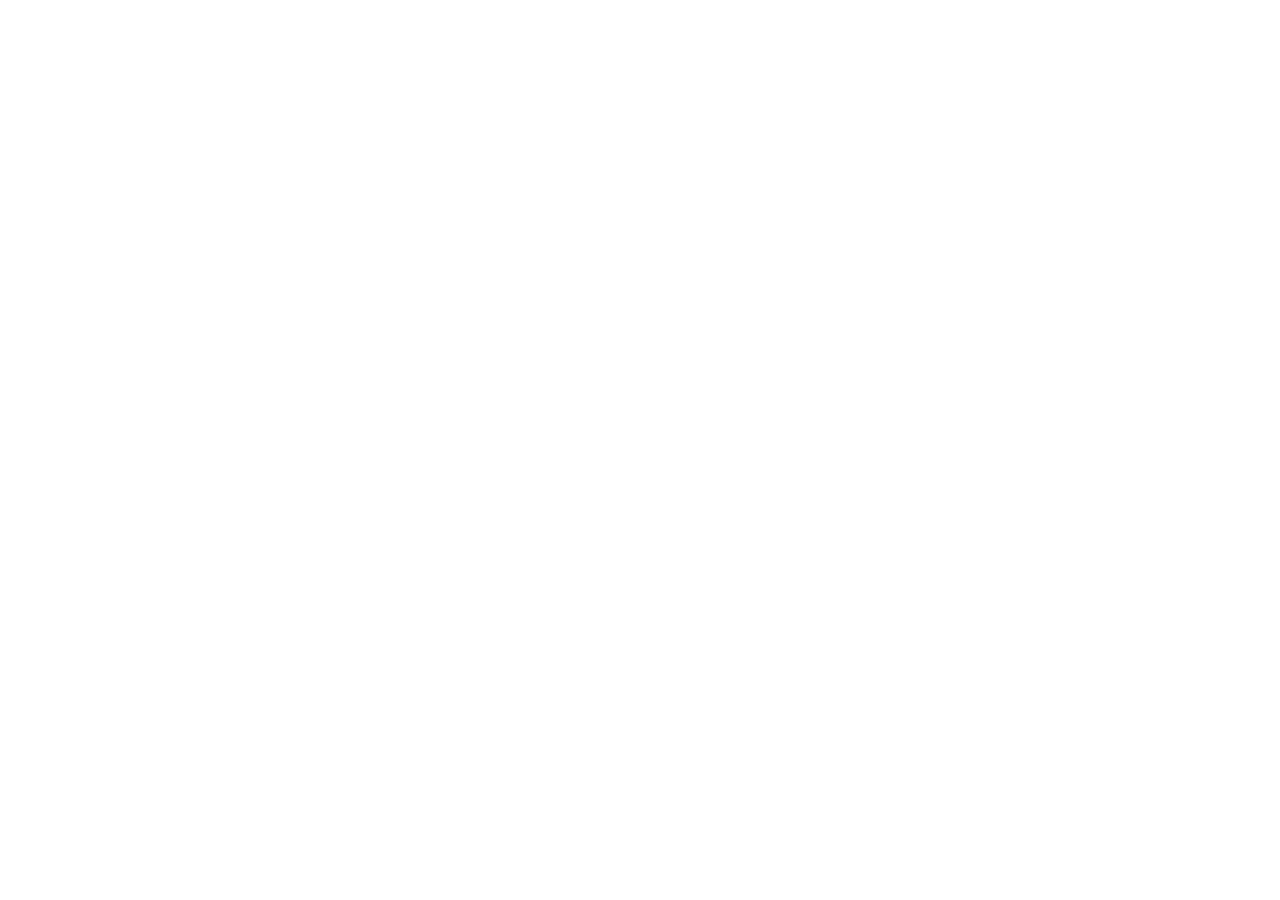
==== index.html @ ce4b4721 "Init : création du dépôt, arborescence des fichiers et structure HTML de base" ====
<!DOCTYPE html>
<html lang="en">
<head>
    <meta charset="UTF-8">
    <meta name="viewport" content="width=device-width, initial-scale=1.0">
    <title>AfriConnectSummit-Acceuil</title>
<!-- Bootstrap Icon via CDN  : le lien --> 
    <link rel="stylesheet" href="https://cdn.jsdelivr.net/npm/bootstrap-icons@1.13.1/font/bootstrap-icons.min.css">
<!-- Votre feuille de style personnelle --> 
<link rel="stylesheet" href="css/style.css">
</head>
<body>
<!-- Le contenu de la page sera ajoute ici --> 
<!-- Votre script JavaScript --> 
<script src="js/main.js"></script> 
</body>
</html>
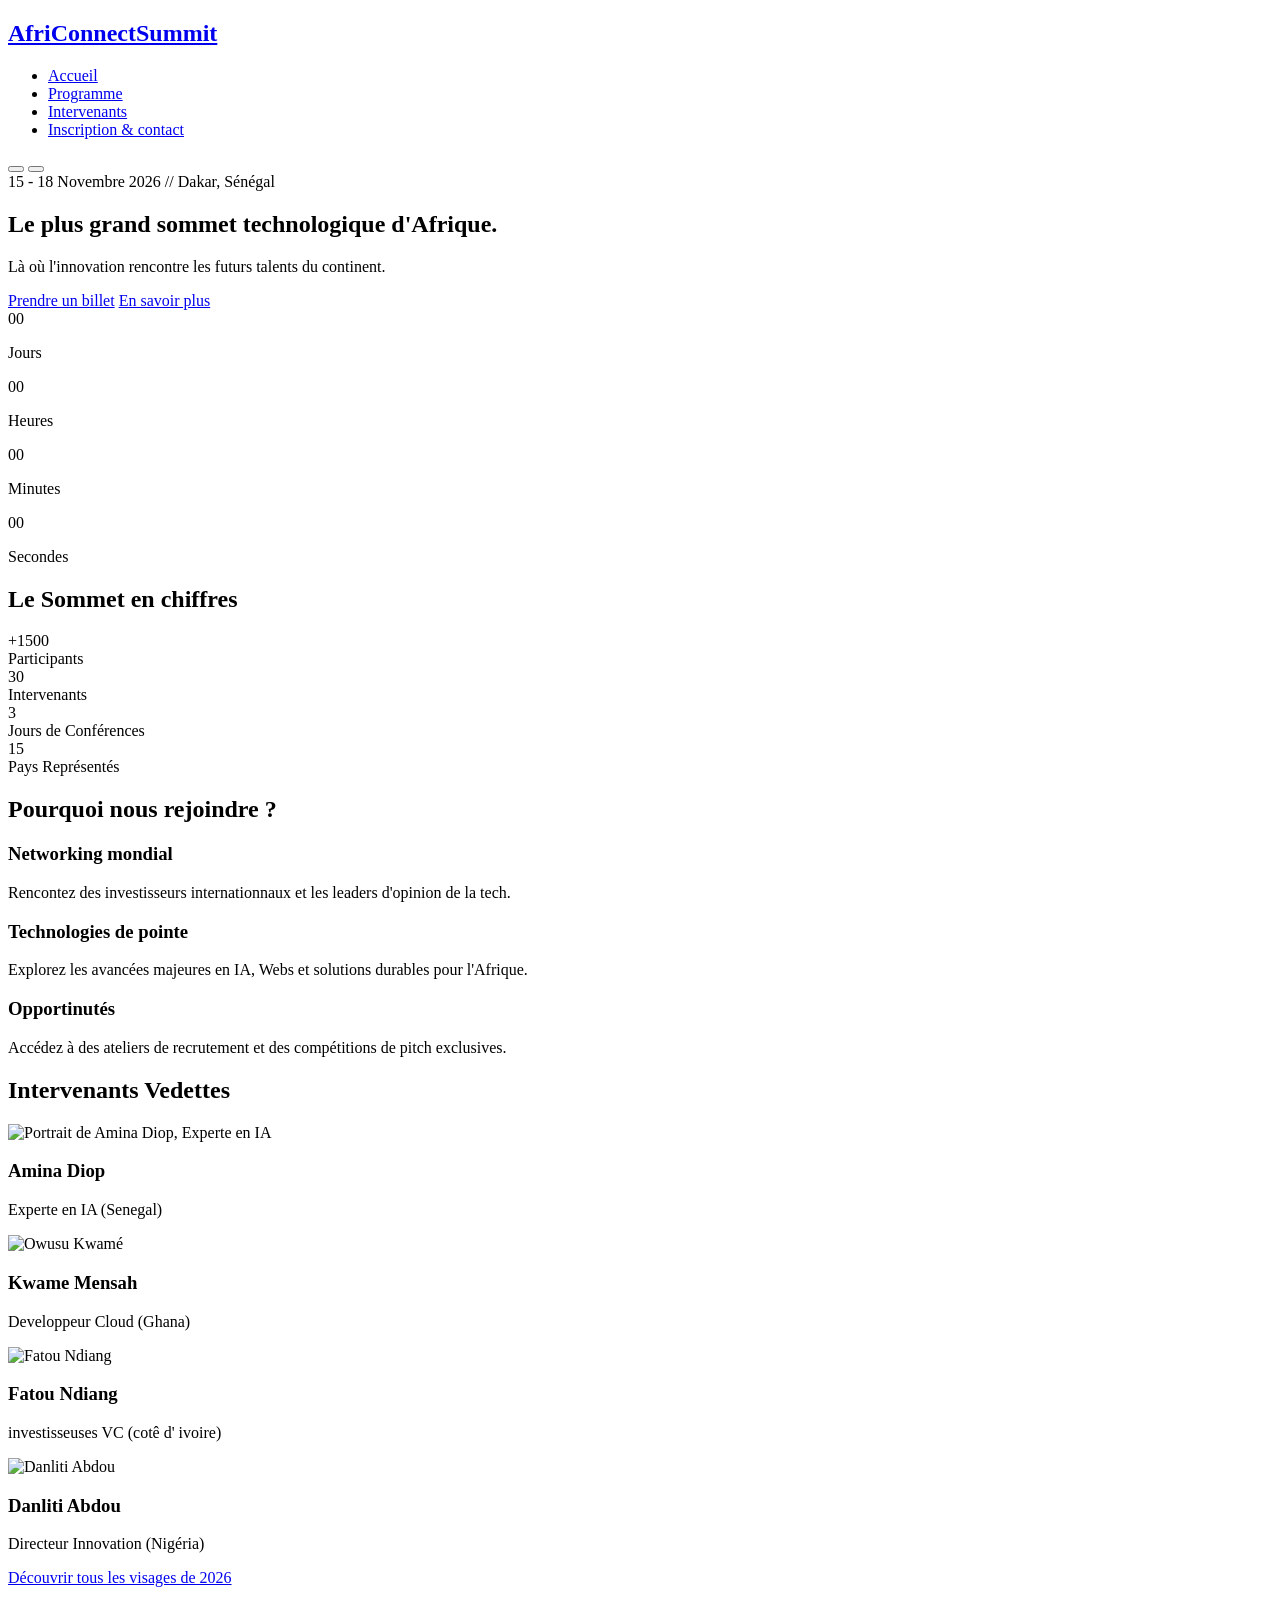
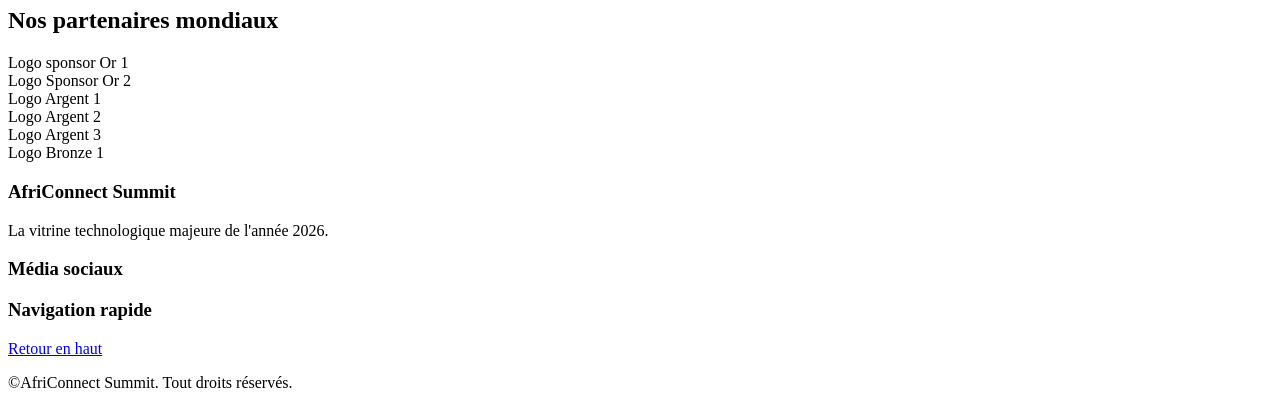
==== commit f6382418: "HTML : structure complète des 4 pages avec sections et contenu texte" ====
--- a/index.html
+++ b/index.html
@@ -3,7 +3,7 @@
 <head>
     <meta charset="UTF-8">
     <meta name="viewport" content="width=device-width, initial-scale=1.0">
-    <title>AfriConnectSummit-Acceuil</title>
+    <title>AfriConnectSummit - Accueil</title>
 <!-- Bootstrap Icon via CDN  : le lien --> 
     <link rel="stylesheet" href="https://cdn.jsdelivr.net/npm/bootstrap-icons@1.13.1/font/bootstrap-icons.min.css">
 <!-- Votre feuille de style personnelle --> 
@@ -11,6 +11,203 @@
 </head>
 <body>
 <!-- Le contenu de la page sera ajoute ici --> 
+ <!-- le navbar de mon site header -->
+ <header>
+        <nav>
+            <!-- le logo de mon site -->
+             <div>
+             <a href="index.html"><h2>AfriConnectSummit</h2></a>
+            </div>
+            <!-- menu de mon site avec mes 4 pages  -->
+            <ul>
+                <li><a href="index.html">Accueil</a></li>
+                <li><a href="programme.html">Programme</a></li>
+                <li><a href="intervenants.html">Intervenants</a></li>
+                <li><a href="contact.html">Inscription & contact</a></li>
+            </ul>
+            <!-- controle à droite,thème et hamburger -->
+             <div>
+                <button aria-label="Changer de thème">
+                    <i></i>
+                </button>
+                <button aria-label="Menu Mobile">
+                    <i></i>
+                </button>
+             </div>
+        </nav>
+        
+    </header> 
+     <!-- main -->
+    <main>
+        <!-- le section hero ,ungrend titre blanc, fond très sombre, accents néons -->
+         <section>
+            <div>
+                <div>15 - 18 Novembre 2026 // Dakar, Sénégal</div>
+                <h1>Le plus grand sommet technologique d'Afrique.</h1>
+                <p>Là où l'innovation rencontre les futurs talents du  continent.</p>
+                <!-- les deux boutons cta -->
+                 <div>
+                    <a href="contact.html">Prendre un billet</a>
+                    <a href="programme.html">En savoir plus</a>
+                 </div>
+                 <!-- le compte à rebours épuré -->
+                  <div>
+                    <div><span>00</span><p>Jours</p></div>
+                    <div><span>00</span><p>Heures</p></div>
+                    <div><span>00</span><p>Minutes</p></div>
+                    <div><span>00</span><p>Secondes</p></div>
+                </div>
+            </div>
+         </section>
+         <!-- les chiffres clés ,bandeau statistiques massives -  grid -->
+          <section>
+            <div>
+                <h2>Le Sommet en chiffres</h2>
+                <div>
+                    <div>
+                        <div>+1500</div>
+                        <div>Participants</div>
+                    </div>
+                    <div>
+                        <div>30</div>
+                        <div>Intervenants</div>
+                    </div>
+                    <div>
+                        <div>3</div>
+                        <div>Jours de Conférences</div>
+                    </div>
+                    <div>
+                        <div>15</div>
+                        <div>Pays Représentés</div>
+                    </div>
+                </div>
+            </div>
+          </section>
+          <!-- pourquoi participer, mise en avant des arguments  -->
+          <section>
+            <div>
+                <h2>Pourquoi nous rejoindre ?</h2>
+                <div>
+                    <article>
+                        <div><i></i></div>
+                        <h3>Networking mondial</h3>
+                        <p>Rencontez des investisseurs internationnaux et les leaders d'opinion de la tech.</p>
+                    </article>
+                    <article>
+                        <div><i></i></div>
+                        <h3>Technologies de pointe </h3>
+                        <p>Explorez les avancées majeures en IA, Webs et solutions durables pour l'Afrique.</p>
+                    </article>
+                    <article>
+                        <div><i></i></div>
+                        <h3>Opportinutés</h3>
+                        <p>Accédez à des ateliers de recrutement et des compétitions de pitch exclusives.</p>
+                    </article>
+                </div>
+            </div>
+          </section>
+          <!-- les intervenants vedettes,les grilles de portraits -->
+           <section>
+            <div>
+                <h2>Intervenants Vedettes</h2>
+                <div>
+                    <!-- Conférencier1 -->
+                     <div>
+                        <div>
+                            <img src="../AidaSoce-Kane-AfriConnectSummit/images/alex-starnes-PK_t0Lrh7MM-unsplash.jpg" alt="Portrait de Amina Diop, Experte en IA">
+                        </div>
+                        <div>
+                            <h3>Amina Diop</h3>
+                            <p>Experte en IA (Senegal)</p>
+                        </div>
+                     </div>
+                     <!-- Conférencier2 -->
+                      <div>
+                        <div>
+                            <img src="../AidaSoce-Kane-AfriConnectSummit/images/samson-balogun-KYLwJKE3Kz0-unsplash.jpg" alt="Owusu Kwamé">
+                        </div>
+                        <div>
+                            <h3>Kwame Mensah</h3>
+                            <p>Developpeur Cloud (Ghana) </p>
+                        </div>
+                      </div>
+                      <!-- Conférencier3 -->
+                       <div>
+                        <div>
+                            <img src="../AidaSoce-Kane-AfriConnectSummit/images/Fatou-Niang.jpg" alt="Fatou Ndiang">
+                        </div>
+                        <div>
+                            <h3>Fatou Ndiang</h3>
+                            <p>investisseuses VC (cotê d' ivoire)</p>
+                        </div>
+                       </div>
+                       <!-- Conférencier4 -->
+                        <div>
+                            <img src="../AidaSoce-Kane-AfriConnectSummit/images/homme.jpg" alt="Danliti Abdou">
+                        </div>
+                        <div>
+                            <h3>Danliti Abdou</h3>
+                            <p>Directeur Innovation (Nigéria) </p>
+                        </div>
+                </div>
+            </div>
+            <!-- le bouton exigé -->
+             <div>
+                <a href="intervenants.html">Découvrir tous les visages de 2026</a>
+             </div>
+             </section>
+             <section>
+             <div>
+                <h2>Nos partenaires mondiaux</h2>
+                <!-- Piste Or -->
+                 <div>
+                    <div>
+                        <div>Logo sponsor Or 1</div>
+                        <div>Logo Sponsor Or 2</div>
+                    </div>
+                 </div>
+                 <!-- Piste Argent -->
+                  <div>
+                    <div>
+                        <div>Logo Argent 1</div>
+                        <div>Logo Argent 2</div>
+                        <div>Logo Argent 3</div>
+                    </div>
+                  </div>
+                  <!-- Piste  Bronze -->
+                   <div>
+                    <div>
+                        <div>Logo Bronze 1</div>
+                    </div>
+                   </div>
+             </div>
+           </section>
+    </main>
+
+    <footer>
+        <div>
+            <div>
+                <h3>AfriConnect Summit</h3>
+                <p>La vitrine technologique majeure de l'année 2026.</p>
+            </div>
+            <div>
+                <h3>Média sociaux</h3>
+                <div>
+                    <a href="#" aria-label="X (Twitter)"><i></i></a>
+                    <a href="#" aria-label="Linkedin"><i></i></a>
+                    <a href="#" aria-label="Instagram"><i></i></a>
+                </div>
+            </div>
+            <div>
+                <h3>Navigation rapide </h3>
+                <a href="#"><i></i>Retour en haut</a>
+            </div>
+        </div>
+        <div>
+            <p>&copy;<span></span>AfriConnect Summit. Tout droits réservés.</p>
+        </div>
+    </footer>
+   
 <!-- Votre script JavaScript --> 
 <script src="js/main.js"></script> 
 </body>
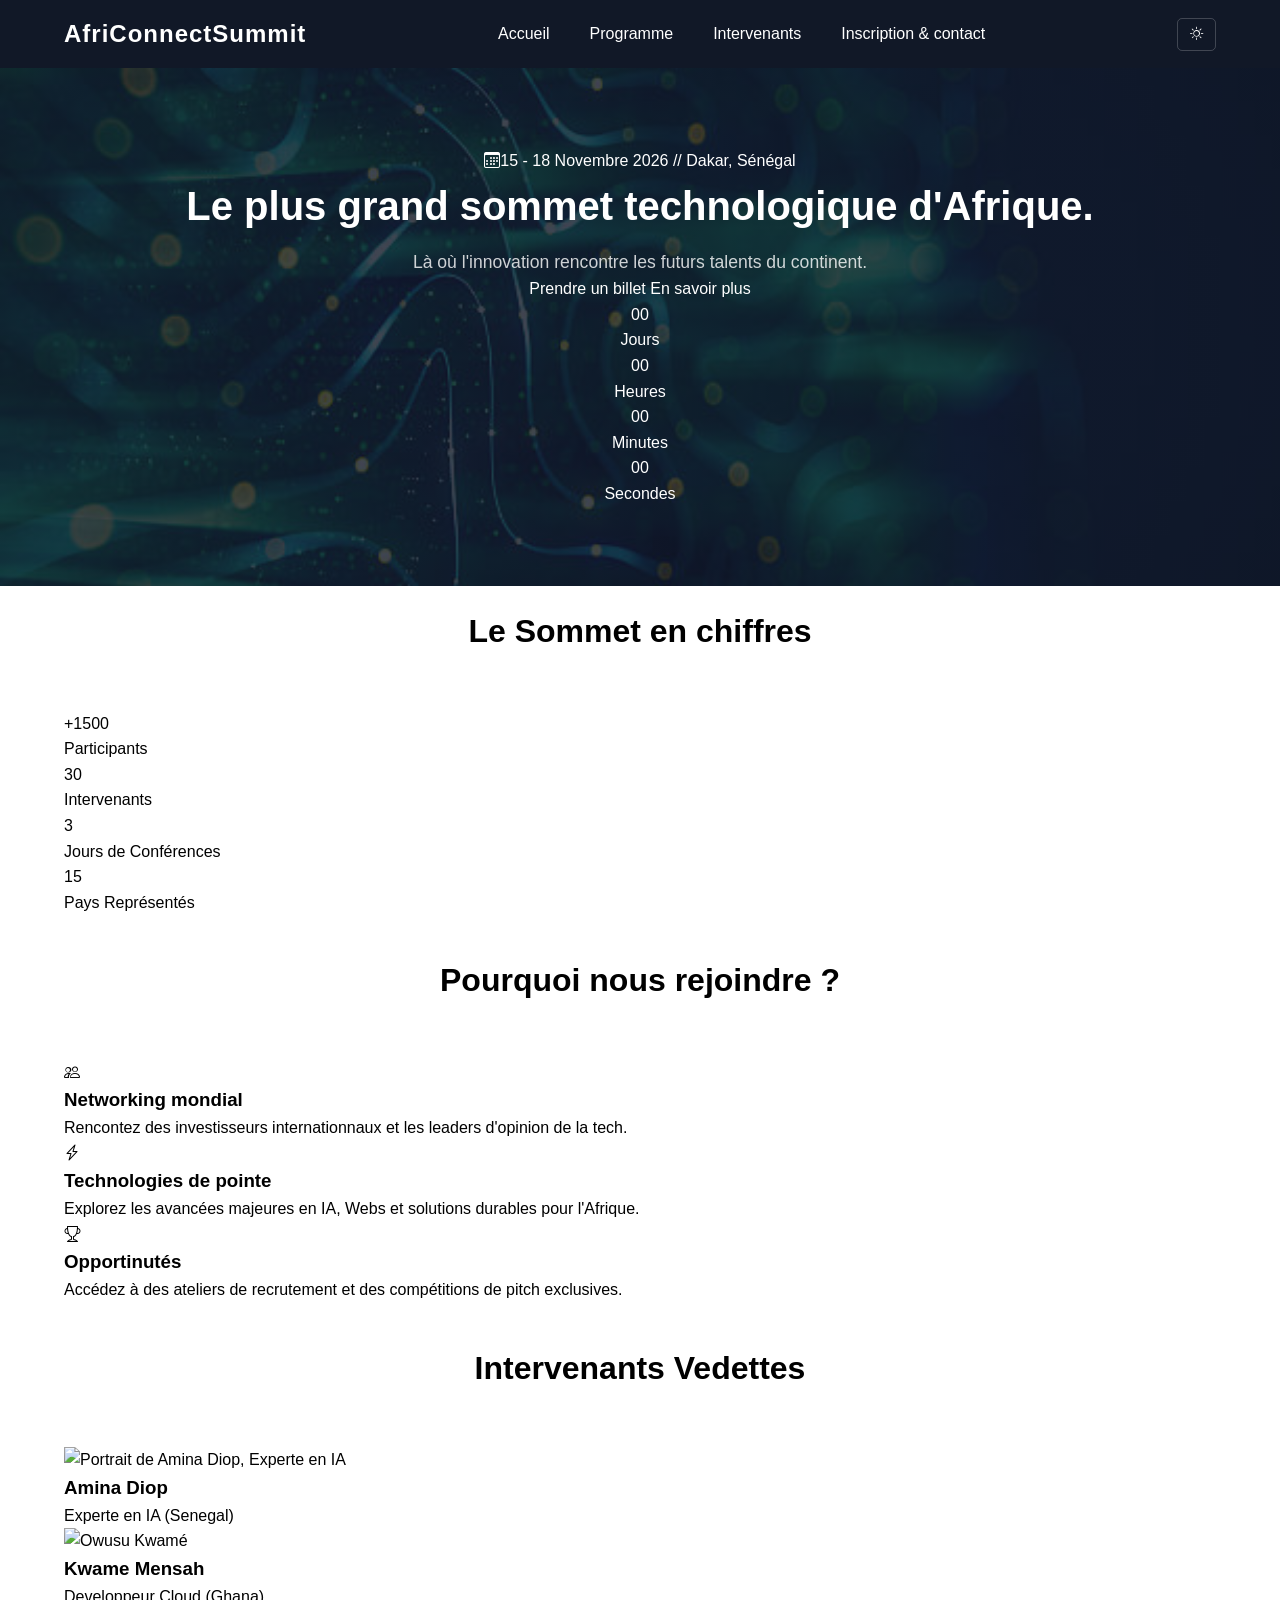
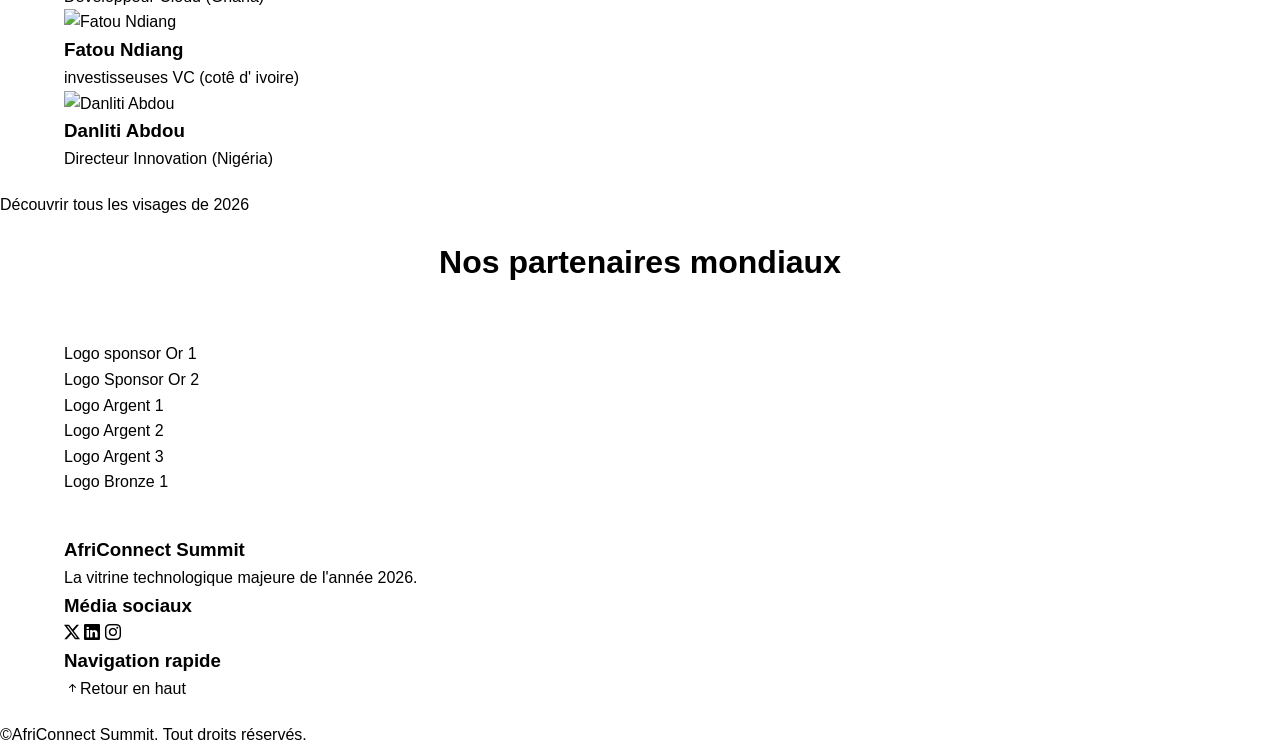
==== commit 691e4e74: "CSS: configurer la liaison css globale et ajouter l'image de fond hero" ====
--- a/index.html
+++ b/index.html
@@ -7,31 +7,31 @@
 <!-- Bootstrap Icon via CDN  : le lien --> 
     <link rel="stylesheet" href="https://cdn.jsdelivr.net/npm/bootstrap-icons@1.13.1/font/bootstrap-icons.min.css">
 <!-- Votre feuille de style personnelle --> 
-<link rel="stylesheet" href="css/style.css">
+<link rel="stylesheet" href="css\style.css">
 </head>
 <body>
 <!-- Le contenu de la page sera ajoute ici --> 
  <!-- le navbar de mon site header -->
- <header>
-        <nav>
+ <header class="main-header">
+        <nav class="nav-container">
             <!-- le logo de mon site -->
-             <div>
+             <div class="logo">
              <a href="index.html"><h2>AfriConnectSummit</h2></a>
             </div>
             <!-- menu de mon site avec mes 4 pages  -->
-            <ul>
+            <ul class="nav-links">
                 <li><a href="index.html">Accueil</a></li>
                 <li><a href="programme.html">Programme</a></li>
                 <li><a href="intervenants.html">Intervenants</a></li>
                 <li><a href="contact.html">Inscription & contact</a></li>
             </ul>
             <!-- controle à droite,thème et hamburger -->
-             <div>
-                <button aria-label="Changer de thème">
-                    <i></i>
+             <div class="nav-controls">
+                <button aria-label="Changer de thème" class="btn-theme">
+                    <i class="bi bi-sun"></i>
                 </button>
-                <button aria-label="Menu Mobile">
-                    <i></i>
+                <button aria-label="Menu Mobile" class="btn-burger">
+                    <i class="bi bi-list"></i>
                 </button>
              </div>
         </nav>
@@ -40,66 +40,66 @@
      <!-- main -->
     <main>
         <!-- le section hero ,ungrend titre blanc, fond très sombre, accents néons -->
-         <section>
-            <div>
-                <div>15 - 18 Novembre 2026 // Dakar, Sénégal</div>
-                <h1>Le plus grand sommet technologique d'Afrique.</h1>
-                <p>Là où l'innovation rencontre les futurs talents du  continent.</p>
+         <section class="internal-hero">
+            <div class="container hero-content">
+                <div class="hero-date"> <i class="bi bi-calendar3"></i>15 - 18 Novembre 2026 // Dakar, Sénégal</div>
+                <h1 class="hero-title">Le plus grand sommet technologique d'Afrique.</h1>
+                <p class="hero-subtitle">Là où l'innovation rencontre les futurs talents du  continent.</p>
                 <!-- les deux boutons cta -->
-                 <div>
-                    <a href="contact.html">Prendre un billet</a>
-                    <a href="programme.html">En savoir plus</a>
+                 <div class="hero-cta">
+                    <a href="contact.html" class="btn-primary">Prendre un billet</a>
+                    <a href="programme.html" class="btn-secondary">En savoir plus</a>
                  </div>
                  <!-- le compte à rebours épuré -->
-                  <div>
-                    <div><span>00</span><p>Jours</p></div>
-                    <div><span>00</span><p>Heures</p></div>
-                    <div><span>00</span><p>Minutes</p></div>
-                    <div><span>00</span><p>Secondes</p></div>
+                  <div class="countdown-container">
+                    <div class="countdown-item"><span id="days">00</span><p>Jours</p></div>
+                    <div class="countdown-item"><span id="hours">00</span><p>Heures</p></div>
+                    <div class="countdown-item"><span id="minutes">00</span><p>Minutes</p></div>
+                    <div class="countdown-item"><span id="seconds">00</span><p>Secondes</p></div>
                 </div>
             </div>
          </section>
          <!-- les chiffres clés ,bandeau statistiques massives -  grid -->
-          <section>
-            <div>
-                <h2>Le Sommet en chiffres</h2>
-                <div>
-                    <div>
-                        <div>+1500</div>
-                        <div>Participants</div>
-                    </div>
-                    <div>
-                        <div>30</div>
-                        <div>Intervenants</div>
-                    </div>
-                    <div>
-                        <div>3</div>
-                        <div>Jours de Conférences</div>
-                    </div>
-                    <div>
-                        <div>15</div>
-                        <div>Pays Représentés</div>
+          <section class="stats-section">
+            <div class="container">
+                <h2 class="section-title">Le Sommet en chiffres</h2>
+                <div class="stats-grid">
+                    <div  class="stat-card">
+                        <div class="stat-number">+1500</div>
+                        <div class="stat-label">Participants</div>
+                    </div>
+                    <div  class="stat-card">
+                        <div class="stat-number">30</div>
+                        <div  class="stat-label">Intervenants</div>
+                    </div>
+                    <div  class="stat-card">
+                        <div class="stat-number">3</div>
+                        <div  class="stat-label">Jours de Conférences</div>
+                    </div>
+                    <div  class="stat-card">
+                        <div class="stat-number">15</div>
+                        <div class="stat-label">Pays Représentés</div>
                     </div>
                 </div>
             </div>
           </section>
           <!-- pourquoi participer, mise en avant des arguments  -->
-          <section>
-            <div>
-                <h2>Pourquoi nous rejoindre ?</h2>
-                <div>
-                    <article>
-                        <div><i></i></div>
+          <section class="features-section">
+            <div class="container">
+                <h2 class="section-title">Pourquoi nous rejoindre ?</h2>
+                <div class="features-grid">
+                    <article class="feature-card">
+                        <div class="feature-icon"><i class="bi bi-people"></i></div>
                         <h3>Networking mondial</h3>
                         <p>Rencontez des investisseurs internationnaux et les leaders d'opinion de la tech.</p>
                     </article>
-                    <article>
-                        <div><i></i></div>
+                    <article class="feature-card">
+                        <div class="feature-icon"><i class="bi bi-lightning-charge"></i></div>
                         <h3>Technologies de pointe </h3>
                         <p>Explorez les avancées majeures en IA, Webs et solutions durables pour l'Afrique.</p>
                     </article>
-                    <article>
-                        <div><i></i></div>
+                    <article class="feature-card">
+                        <div class="feature-icon"><i class="bi bi-trophy"></i></div>
                         <h3>Opportinutés</h3>
                         <p>Accédez à des ateliers de recrutement et des compétitions de pitch exclusives.</p>
                     </article>
@@ -107,103 +107,106 @@
             </div>
           </section>
           <!-- les intervenants vedettes,les grilles de portraits -->
-           <section>
-            <div>
-                <h2>Intervenants Vedettes</h2>
-                <div>
+           <section class="feature-speakers">
+            <div class="container">
+                <h2 class="section-title">Intervenants Vedettes</h2>
+                <div class="speakers-grid">
                     <!-- Conférencier1 -->
-                     <div>
-                        <div>
+                     <div class="speakers-card">
+                        <div class="speakers-img-wrapper">
                             <img src="../AidaSoce-Kane-AfriConnectSummit/images/alex-starnes-PK_t0Lrh7MM-unsplash.jpg" alt="Portrait de Amina Diop, Experte en IA">
                         </div>
-                        <div>
+                        <div class="speakers-info">
                             <h3>Amina Diop</h3>
                             <p>Experte en IA (Senegal)</p>
                         </div>
                      </div>
                      <!-- Conférencier2 -->
-                      <div>
-                        <div>
+                      <div class="speakers-card">
+                        <div class="speakers-img-wrapper">
                             <img src="../AidaSoce-Kane-AfriConnectSummit/images/samson-balogun-KYLwJKE3Kz0-unsplash.jpg" alt="Owusu Kwamé">
                         </div>
-                        <div>
+                        <div class="speakers-info">
                             <h3>Kwame Mensah</h3>
                             <p>Developpeur Cloud (Ghana) </p>
                         </div>
                       </div>
                       <!-- Conférencier3 -->
-                       <div>
-                        <div>
+                       <div class="speakers-card">
+                        <div class="speakers-img-wrapper">
                             <img src="../AidaSoce-Kane-AfriConnectSummit/images/Fatou-Niang.jpg" alt="Fatou Ndiang">
                         </div>
-                        <div>
+                        <div class="speakers-info">
                             <h3>Fatou Ndiang</h3>
                             <p>investisseuses VC (cotê d' ivoire)</p>
                         </div>
                        </div>
                        <!-- Conférencier4 -->
-                        <div>
+                        <div class="speakers-card">
+                        <div class="speakers-img-wrapper">
                             <img src="../AidaSoce-Kane-AfriConnectSummit/images/homme.jpg" alt="Danliti Abdou">
                         </div>
-                        <div>
+                        <div class="speakers-info">
                             <h3>Danliti Abdou</h3>
                             <p>Directeur Innovation (Nigéria) </p>
                         </div>
+                    </div>
                 </div>
             </div>
             <!-- le bouton exigé -->
-             <div>
-                <a href="intervenants.html">Découvrir tous les visages de 2026</a>
+             <div class="more-speakers-action">
+                <a href="intervenants.html" class="btn-primary">Découvrir tous les visages de 2026</a>
              </div>
              </section>
-             <section>
-             <div>
-                <h2>Nos partenaires mondiaux</h2>
+             <!-- les partenaires -->
+             <section class="partners-section">
+             <div class="container">
+                <h2 class="section-title">Nos partenaires mondiaux</h2>
                 <!-- Piste Or -->
-                 <div>
-                    <div>
-                        <div>Logo sponsor Or 1</div>
-                        <div>Logo Sponsor Or 2</div>
+                 <div class="partners-tier gold-tier">
+                    <div class="partners-logos">
+                        <div class="partners-logo-box">Logo sponsor Or 1</div>
+                        <div class="partners-logo-box">Logo Sponsor Or 2</div>
                     </div>
                  </div>
                  <!-- Piste Argent -->
-                  <div>
-                    <div>
-                        <div>Logo Argent 1</div>
-                        <div>Logo Argent 2</div>
-                        <div>Logo Argent 3</div>
+                  <div class="partners-tier silver-tier">
+                    <div class="partners-logos">
+                        <div class="partners-logo-box">Logo Argent 1</div>
+                        <div class="partners-logo-box">Logo Argent 2</div>
+                        <div class="partners-logo-box">Logo Argent 3</div>
                     </div>
                   </div>
                   <!-- Piste  Bronze -->
-                   <div>
-                    <div>
-                        <div>Logo Bronze 1</div>
+                   <div class="partners-tier bronze-tier">
+                    <div class="partners-logos">
+                        <div class="partners-logo-box">Logo Bronze 1</div>
                     </div>
                    </div>
              </div>
            </section>
     </main>
-
-    <footer>
-        <div>
-            <div>
+        <!-- pied de page -->
+    <footer class="main-footer">
+        <div class="container footer-top">
+            <div class="footer-brand">
                 <h3>AfriConnect Summit</h3>
                 <p>La vitrine technologique majeure de l'année 2026.</p>
             </div>
-            <div>
+            <div class="footer-socials">
                 <h3>Média sociaux</h3>
-                <div>
-                    <a href="#" aria-label="X (Twitter)"><i></i></a>
-                    <a href="#" aria-label="Linkedin"><i></i></a>
-                    <a href="#" aria-label="Instagram"><i></i></a>
-                </div>
-            </div>
-            <div>
+                <div class="social-icons">
+                    <a href="#" aria-label="X (Twitter)"><i class="bi bi-twitter-x"></i></a>
+                    <a href="#" aria-label="Linkedin"><i class="bi bi-linkedin"></i></a>
+                    <a href="#" aria-label="Instagram"><i class="bi bi-instagram"></i></a>
+                </div>
+            </div>
+            <div class="footer-nav">
                 <h3>Navigation rapide </h3>
-                <a href="#"><i></i>Retour en haut</a>
+                <a href="#"  class="back-to-top"><i class="bi bi-arrow-up-short"></i>Retour en haut</a>
             </div>
         </div>
-        <div>
+        <div class="footer-bottom">
             <p>&copy;<span></span>AfriConnect Summit. Tout droits réservés.</p>
         </div>
     </footer>
